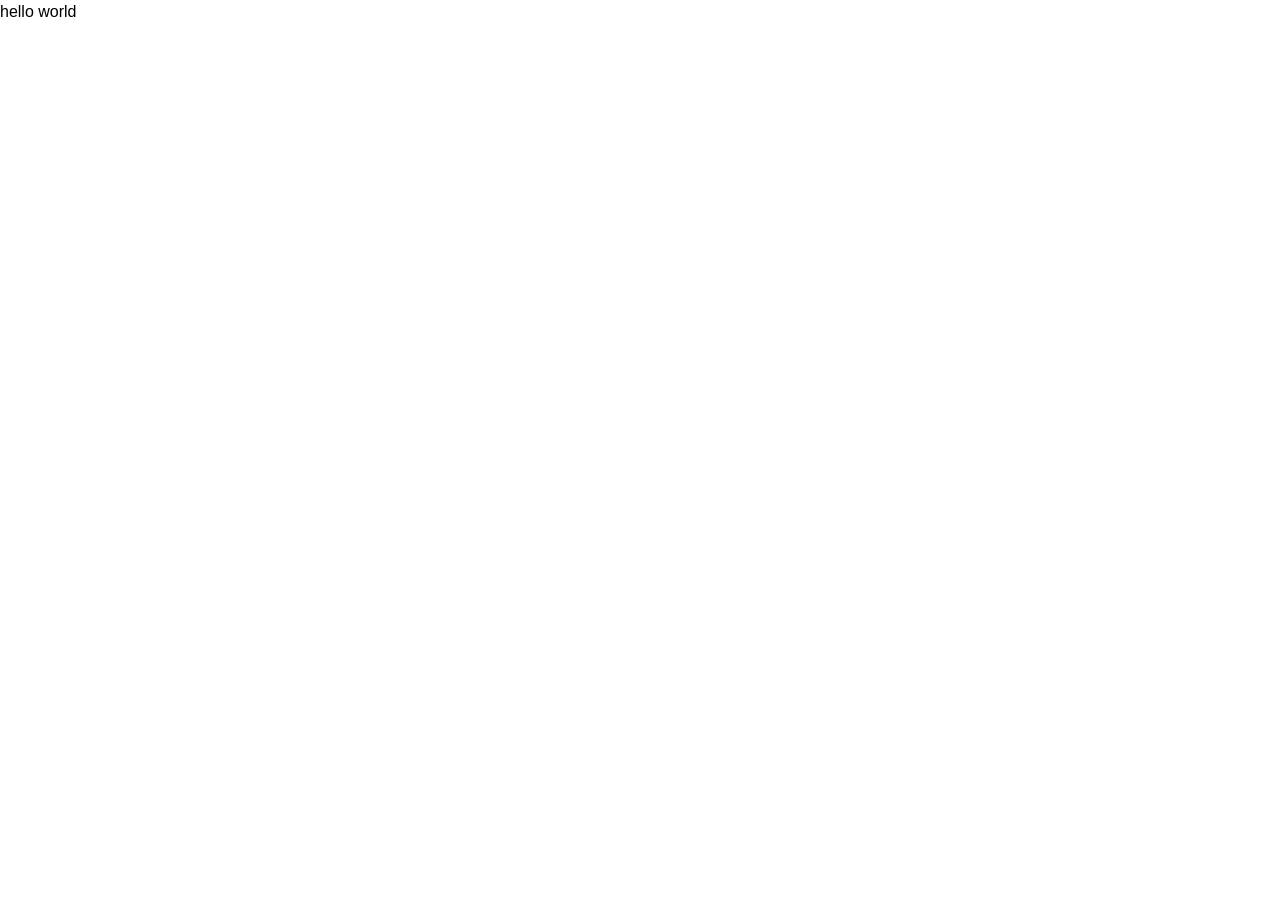
==== landing/index.html @ 3e76a667 "landing" ====
<!doctype html>
<html lang="en-US">
  <head>
    <meta charset="utf-8" />
    <meta name="viewport" content="width=device-width" />
    <title>voulr</title>
    <meta name="description" content="a lambda deployment tool" />
    <link rel="icon" href="favicon.ico" sizes="32x32" />
    <link rel="icon" href="favicon.svg" type="image/svg+xml" />
    <link href="styles/output.css" rel="stylesheet" />
  </head>
  <body>
    <h1>hello world</h1>
  </body>
</html>
---- landing/styles/output.css ----
/*! tailwindcss v4.3.3 | MIT License | https://tailwindcss.com */
@layer theme{:root,:host{--font-sans:-apple-system, BlinkMacSystemFont, "Segoe UI", Roboto, "Helvetica Neue", "Noto Sans", Arial, sans-serif, "Apple Color Emoji", "Segoe UI Emoji", "Segoe UI Symbol", "Noto Color Emoji";--font-mono:ui-monospace, SFMono-Regular, Menlo, Monaco, Consolas, "Liberation Mono", "Courier New", monospace;--default-font-family:var(--font-sans);--default-mono-font-family:var(--font-mono)}}@layer base{*,:after,:before,::backdrop{box-sizing:border-box;border:0 solid;margin:0;padding:0}::file-selector-button{box-sizing:border-box;border:0 solid;margin:0;padding:0}html,:host{-webkit-text-size-adjust:100%;tab-size:4;line-height:1.5;font-family:var(--default-font-family,-apple-system, BlinkMacSystemFont, "Segoe UI", Roboto, "Helvetica Neue", "Noto Sans", Arial, sans-serif, "Apple Color Emoji", "Segoe UI Emoji", "Segoe UI Symbol", "Noto Color Emoji");font-feature-settings:var(--default-font-feature-settings,normal);font-variation-settings:var(--default-font-variation-settings,normal);-webkit-tap-highlight-color:transparent}hr{height:0;color:inherit;border-top-width:1px}abbr:where([title]){-webkit-text-decoration:underline dotted;text-decoration:underline dotted}h1,h2,h3,h4,h5,h6{font-size:inherit;font-weight:inherit}a{color:inherit;-webkit-text-decoration:inherit;-webkit-text-decoration:inherit;-webkit-text-decoration:inherit;text-decoration:inherit}b,strong{font-weight:bolder}code,kbd,samp,pre{font-family:var(--default-mono-font-family,ui-monospace, SFMono-Regular, Menlo, Monaco, Consolas, "Liberation Mono", "Courier New", monospace);font-feature-settings:var(--default-mono-font-feature-settings,normal);font-variation-settings:var(--default-mono-font-variation-settings,normal);font-size:1em}small{font-size:80%}sub,sup{vertical-align:baseline;font-size:75%;line-height:0;position:relative}sub{bottom:-.25em}sup{top:-.5em}table{text-indent:0;border-color:inherit;border-collapse:collapse}:-moz-focusring:where(:not(iframe)){outline:auto}progress{vertical-align:baseline}summary{display:list-item}ol,ul,menu{list-style:none}img,svg,video,canvas,audio,iframe,embed,object{vertical-align:middle;display:block}img,video{max-width:100%;height:auto}button,input,select,optgroup,textarea{font:inherit;font-feature-settings:inherit;font-variation-settings:inherit;letter-spacing:inherit;color:inherit;opacity:1;background-color:#0000;border-radius:0}::file-selector-button{font:inherit;font-feature-settings:inherit;font-variation-settings:inherit;letter-spacing:inherit;color:inherit;opacity:1;background-color:#0000;border-radius:0}:where(select:is([multiple],[size])) optgroup{font-weight:bolder}:where(select:is([multiple],[size])) optgroup option{padding-inline-start:20px}::file-selector-button{margin-inline-end:4px}::placeholder{opacity:1}@supports (not ((-webkit-appearance:-apple-pay-button))) or (contain-intrinsic-size:1px){::placeholder{color:currentColor}@supports (color:color-mix(in lab, red, red)){::placeholder{color:color-mix(in oklab, currentcolor 50%, transparent)}}}textarea{resize:vertical}::-webkit-search-decoration{-webkit-appearance:none}::-webkit-date-and-time-value{min-height:1lh;text-align:inherit}::-webkit-datetime-edit{display:inline-flex}::-webkit-datetime-edit-fields-wrapper{padding:0}::-webkit-datetime-edit{padding-block:0}::-webkit-datetime-edit-year-field{padding-block:0}::-webkit-datetime-edit-month-field{padding-block:0}::-webkit-datetime-edit-day-field{padding-block:0}::-webkit-datetime-edit-hour-field{padding-block:0}::-webkit-datetime-edit-minute-field{padding-block:0}::-webkit-datetime-edit-second-field{padding-block:0}::-webkit-datetime-edit-millisecond-field{padding-block:0}::-webkit-datetime-edit-meridiem-field{padding-block:0}::-webkit-calendar-picker-indicator{line-height:1}:-moz-ui-invalid{box-shadow:none}button,input:where([type=button],[type=reset],[type=submit]){appearance:button}::file-selector-button{appearance:button}::-webkit-inner-spin-button{height:auto}::-webkit-outer-spin-button{height:auto}[hidden]:where(:not([hidden=until-found])){display:none!important}}@layer components,utilities;
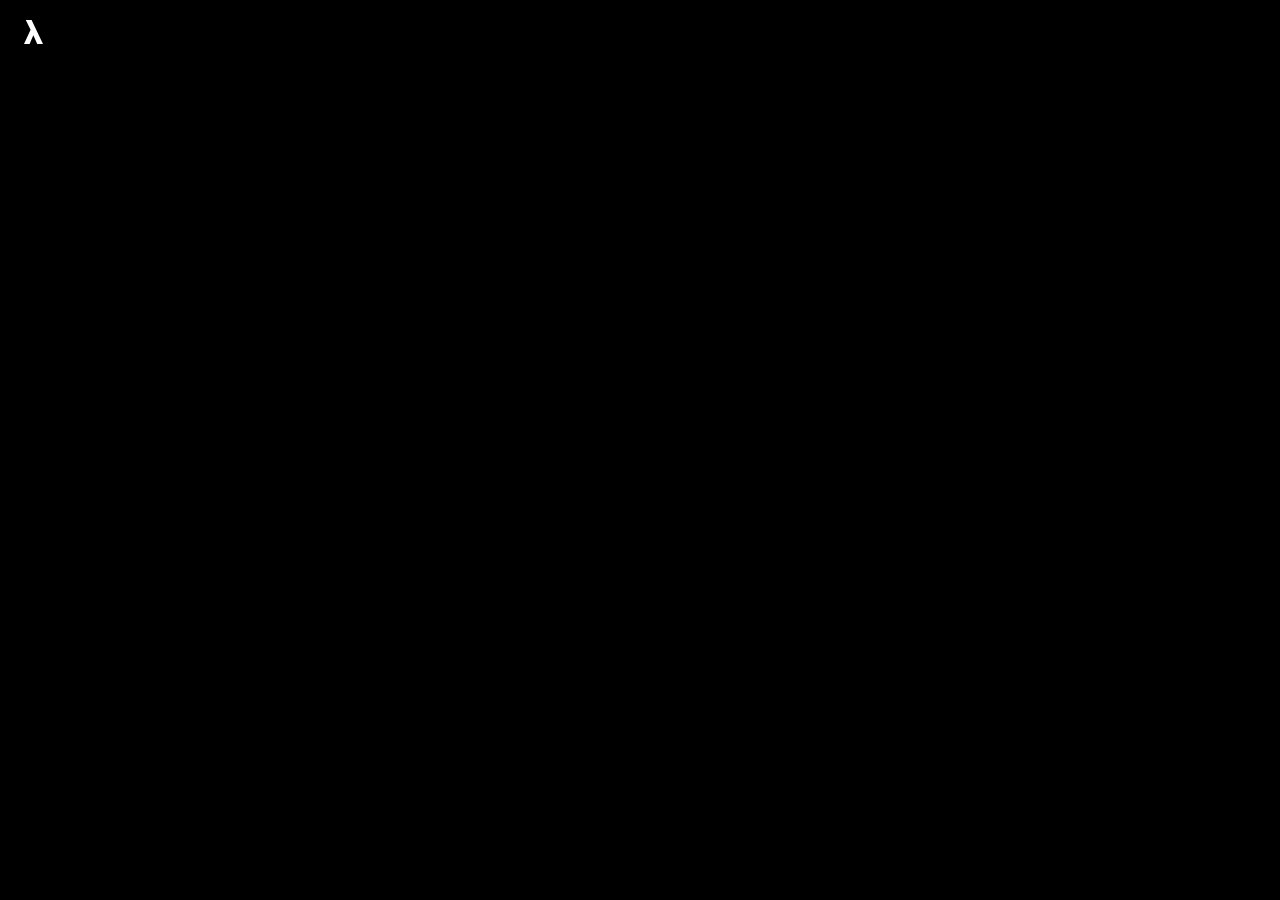
==== commit 7c7cf2c5: "header" ====
--- a/landing/index.html
+++ b/landing/index.html
@@ -10,6 +10,41 @@
     <link href="styles/output.css" rel="stylesheet" />
   </head>
   <body>
-    <h1>hello world</h1>
+    <div class="container mx-auto px-6 xl:max-w-7xl">
+      <header class="flex items-center justify-between py-5 flex-wrap relative">
+        <a href="index.html"><img src="assets/logomark.svg" alt="voulr" /></a>
+        <details
+          class="group contents details-content:w-full md:details-content:contents"
+        >
+          <summary
+            class="list-none [&::-webkit-details-marker]:hidden md:hidden"
+          >
+            <img src="assets/menu.svg" alt="menu" class="group-open:hidden" />
+            <img
+              src="assets/close.svg"
+              alt="close"
+              class="hidden group-open:block"
+            />
+          </summary>
+          <nav class="flex flex-col items-center gap-3 md:contents">
+            <div
+              class="contents md:flex gap-8 absolute left-1/2 -translate-x-1/2"
+            >
+              <a href="#" class="hover:text-voulr">pricing</a>
+              <a
+                href="https://github.com/niklasanesen/voulr"
+                class="hover:text-voulr"
+              >
+                repo
+              </a>
+              <a href="mailto:contact@voulr.com" class="hover:text-voulr">
+                contact
+              </a>
+            </div>
+            <a href="#" class="btn btn-primary duration-300">start now</a>
+          </nav>
+        </details>
+      </header>
+    </div>
   </body>
 </html>
--- a/landing/styles/output.css
+++ b/landing/styles/output.css
@@ -1,2 +1,2 @@
 /*! tailwindcss v4.3.3 | MIT License | https://tailwindcss.com */
-@layer theme{:root,:host{--font-sans:-apple-system, BlinkMacSystemFont, "Segoe UI", Roboto, "Helvetica Neue", "Noto Sans", Arial, sans-serif, "Apple Color Emoji", "Segoe UI Emoji", "Segoe UI Symbol", "Noto Color Emoji";--font-mono:ui-monospace, SFMono-Regular, Menlo, Monaco, Consolas, "Liberation Mono", "Courier New", monospace;--default-font-family:var(--font-sans);--default-mono-font-family:var(--font-mono)}}@layer base{*,:after,:before,::backdrop{box-sizing:border-box;border:0 solid;margin:0;padding:0}::file-selector-button{box-sizing:border-box;border:0 solid;margin:0;padding:0}html,:host{-webkit-text-size-adjust:100%;tab-size:4;line-height:1.5;font-family:var(--default-font-family,-apple-system, BlinkMacSystemFont, "Segoe UI", Roboto, "Helvetica Neue", "Noto Sans", Arial, sans-serif, "Apple Color Emoji", "Segoe UI Emoji", "Segoe UI Symbol", "Noto Color Emoji");font-feature-settings:var(--default-font-feature-settings,normal);font-variation-settings:var(--default-font-variation-settings,normal);-webkit-tap-highlight-color:transparent}hr{height:0;color:inherit;border-top-width:1px}abbr:where([title]){-webkit-text-decoration:underline dotted;text-decoration:underline dotted}h1,h2,h3,h4,h5,h6{font-size:inherit;font-weight:inherit}a{color:inherit;-webkit-text-decoration:inherit;-webkit-text-decoration:inherit;-webkit-text-decoration:inherit;text-decoration:inherit}b,strong{font-weight:bolder}code,kbd,samp,pre{font-family:var(--default-mono-font-family,ui-monospace, SFMono-Regular, Menlo, Monaco, Consolas, "Liberation Mono", "Courier New", monospace);font-feature-settings:var(--default-mono-font-feature-settings,normal);font-variation-settings:var(--default-mono-font-variation-settings,normal);font-size:1em}small{font-size:80%}sub,sup{vertical-align:baseline;font-size:75%;line-height:0;position:relative}sub{bottom:-.25em}sup{top:-.5em}table{text-indent:0;border-color:inherit;border-collapse:collapse}:-moz-focusring:where(:not(iframe)){outline:auto}progress{vertical-align:baseline}summary{display:list-item}ol,ul,menu{list-style:none}img,svg,video,canvas,audio,iframe,embed,object{vertical-align:middle;display:block}img,video{max-width:100%;height:auto}button,input,select,optgroup,textarea{font:inherit;font-feature-settings:inherit;font-variation-settings:inherit;letter-spacing:inherit;color:inherit;opacity:1;background-color:#0000;border-radius:0}::file-selector-button{font:inherit;font-feature-settings:inherit;font-variation-settings:inherit;letter-spacing:inherit;color:inherit;opacity:1;background-color:#0000;border-radius:0}:where(select:is([multiple],[size])) optgroup{font-weight:bolder}:where(select:is([multiple],[size])) optgroup option{padding-inline-start:20px}::file-selector-button{margin-inline-end:4px}::placeholder{opacity:1}@supports (not ((-webkit-appearance:-apple-pay-button))) or (contain-intrinsic-size:1px){::placeholder{color:currentColor}@supports (color:color-mix(in lab, red, red)){::placeholder{color:color-mix(in oklab, currentcolor 50%, transparent)}}}textarea{resize:vertical}::-webkit-search-decoration{-webkit-appearance:none}::-webkit-date-and-time-value{min-height:1lh;text-align:inherit}::-webkit-datetime-edit{display:inline-flex}::-webkit-datetime-edit-fields-wrapper{padding:0}::-webkit-datetime-edit{padding-block:0}::-webkit-datetime-edit-year-field{padding-block:0}::-webkit-datetime-edit-month-field{padding-block:0}::-webkit-datetime-edit-day-field{padding-block:0}::-webkit-datetime-edit-hour-field{padding-block:0}::-webkit-datetime-edit-minute-field{padding-block:0}::-webkit-datetime-edit-second-field{padding-block:0}::-webkit-datetime-edit-millisecond-field{padding-block:0}::-webkit-datetime-edit-meridiem-field{padding-block:0}::-webkit-calendar-picker-indicator{line-height:1}:-moz-ui-invalid{box-shadow:none}button,input:where([type=button],[type=reset],[type=submit]){appearance:button}::file-selector-button{appearance:button}::-webkit-inner-spin-button{height:auto}::-webkit-outer-spin-button{height:auto}[hidden]:where(:not([hidden=until-found])){display:none!important}}@layer components,utilities;+@layer properties{@supports (((-webkit-hyphens:none)) and (not (margin-trim:inline))) or ((-moz-orient:inline) and (not (color:rgb(from red r g b)))){*,:before,:after,::backdrop{--tw-translate-x:0;--tw-translate-y:0;--tw-translate-z:0;--tw-rotate-x:initial;--tw-rotate-y:initial;--tw-rotate-z:initial;--tw-skew-x:initial;--tw-skew-y:initial;--tw-duration:initial}}}@layer theme{:root,:host{--font-sans:-apple-system, BlinkMacSystemFont, "Segoe UI", Roboto, "Helvetica Neue", "Noto Sans", Arial, sans-serif, "Apple Color Emoji", "Segoe UI Emoji", "Segoe UI Symbol", "Noto Color Emoji";--font-mono:ui-monospace, SFMono-Regular, Menlo, Monaco, Consolas, "Liberation Mono", "Courier New", monospace;--color-black:#000;--color-white:#fff;--spacing:.25rem;--container-7xl:80rem;--radius-xl:.75rem;--default-transition-duration:.15s;--default-transition-timing-function:cubic-bezier(.4, 0, .2, 1);--default-font-family:var(--font-sans);--default-mono-font-family:var(--font-mono);--font-geist:"Geist", sans-serif;--color-voulr:#889bb0}}@layer base{*,:after,:before,::backdrop{box-sizing:border-box;border:0 solid;margin:0;padding:0}::file-selector-button{box-sizing:border-box;border:0 solid;margin:0;padding:0}html,:host{-webkit-text-size-adjust:100%;tab-size:4;line-height:1.5;font-family:var(--default-font-family,-apple-system, BlinkMacSystemFont, "Segoe UI", Roboto, "Helvetica Neue", "Noto Sans", Arial, sans-serif, "Apple Color Emoji", "Segoe UI Emoji", "Segoe UI Symbol", "Noto Color Emoji");font-feature-settings:var(--default-font-feature-settings,normal);font-variation-settings:var(--default-font-variation-settings,normal);-webkit-tap-highlight-color:transparent}hr{height:0;color:inherit;border-top-width:1px}abbr:where([title]){-webkit-text-decoration:underline dotted;text-decoration:underline dotted}h1,h2,h3,h4,h5,h6{font-size:inherit;font-weight:inherit}a{color:inherit;-webkit-text-decoration:inherit;-webkit-text-decoration:inherit;-webkit-text-decoration:inherit;text-decoration:inherit}b,strong{font-weight:bolder}code,kbd,samp,pre{font-family:var(--default-mono-font-family,ui-monospace, SFMono-Regular, Menlo, Monaco, Consolas, "Liberation Mono", "Courier New", monospace);font-feature-settings:var(--default-mono-font-feature-settings,normal);font-variation-settings:var(--default-mono-font-variation-settings,normal);font-size:1em}small{font-size:80%}sub,sup{vertical-align:baseline;font-size:75%;line-height:0;position:relative}sub{bottom:-.25em}sup{top:-.5em}table{text-indent:0;border-color:inherit;border-collapse:collapse}:-moz-focusring:where(:not(iframe)){outline:auto}progress{vertical-align:baseline}summary{display:list-item}ol,ul,menu{list-style:none}img,svg,video,canvas,audio,iframe,embed,object{vertical-align:middle;display:block}img,video{max-width:100%;height:auto}button,input,select,optgroup,textarea{font:inherit;font-feature-settings:inherit;font-variation-settings:inherit;letter-spacing:inherit;color:inherit;opacity:1;background-color:#0000;border-radius:0}::file-selector-button{font:inherit;font-feature-settings:inherit;font-variation-settings:inherit;letter-spacing:inherit;color:inherit;opacity:1;background-color:#0000;border-radius:0}:where(select:is([multiple],[size])) optgroup{font-weight:bolder}:where(select:is([multiple],[size])) optgroup option{padding-inline-start:20px}::file-selector-button{margin-inline-end:4px}::placeholder{opacity:1}@supports (not ((-webkit-appearance:-apple-pay-button))) or (contain-intrinsic-size:1px){::placeholder{color:currentColor}@supports (color:color-mix(in lab, red, red)){::placeholder{color:color-mix(in oklab, currentcolor 50%, transparent)}}}textarea{resize:vertical}::-webkit-search-decoration{-webkit-appearance:none}::-webkit-date-and-time-value{min-height:1lh;text-align:inherit}::-webkit-datetime-edit{display:inline-flex}::-webkit-datetime-edit-fields-wrapper{padding:0}::-webkit-datetime-edit{padding-block:0}::-webkit-datetime-edit-year-field{padding-block:0}::-webkit-datetime-edit-month-field{padding-block:0}::-webkit-datetime-edit-day-field{padding-block:0}::-webkit-datetime-edit-hour-field{padding-block:0}::-webkit-datetime-edit-minute-field{padding-block:0}::-webkit-datetime-edit-second-field{padding-block:0}::-webkit-datetime-edit-millisecond-field{padding-block:0}::-webkit-datetime-edit-meridiem-field{padding-block:0}::-webkit-calendar-picker-indicator{line-height:1}:-moz-ui-invalid{box-shadow:none}button,input:where([type=button],[type=reset],[type=submit]){appearance:button}::file-selector-button{appearance:button}::-webkit-inner-spin-button{height:auto}::-webkit-outer-spin-button{height:auto}[hidden]:where(:not([hidden=until-found])){display:none!important}body{background-color:var(--color-black);font-family:var(--font-geist);color:var(--color-white)}}@layer components{.btn{height:calc(var(--spacing) * 8);border-radius:var(--radius-xl);padding-inline:calc(var(--spacing) * 4);white-space:nowrap;transition-property:color,background-color,border-color,outline-color,text-decoration-color,fill,stroke,--tw-gradient-from,--tw-gradient-via,--tw-gradient-to;transition-timing-function:var(--tw-ease,var(--default-transition-timing-function));transition-duration:var(--tw-duration,var(--default-transition-duration));flex-shrink:0;justify-content:center;align-items:center;display:inline-flex}.btn-primary{background-color:var(--color-white);color:var(--color-black)}@media (hover:hover){.btn-primary:hover{background-color:var(--color-voulr)}}}@layer utilities{.absolute{position:absolute}.relative{position:relative}.left-1\/2{left:50%}.container{width:100%}@media (min-width:40rem){.container{max-width:40rem}}@media (min-width:48rem){.container{max-width:48rem}}@media (min-width:64rem){.container{max-width:64rem}}@media (min-width:80rem){.container{max-width:80rem}}@media (min-width:96rem){.container{max-width:96rem}}.mx-auto{margin-inline:auto}.contents{display:contents}.flex{display:flex}.hidden{display:none}.-translate-x-1\/2{--tw-translate-x:calc(calc(1 / 2 * 100%) * -1);translate:var(--tw-translate-x) var(--tw-translate-y)}.transform{transform:var(--tw-rotate-x,) var(--tw-rotate-y,) var(--tw-rotate-z,) var(--tw-skew-x,) var(--tw-skew-y,)}.list-none{list-style-type:none}.flex-col{flex-direction:column}.flex-wrap{flex-wrap:wrap}.items-center{align-items:center}.justify-between{justify-content:space-between}.gap-3{gap:calc(var(--spacing) * 3)}.gap-8{gap:calc(var(--spacing) * 8)}.px-6{padding-inline:calc(var(--spacing) * 6)}.py-5{padding-block:calc(var(--spacing) * 5)}.duration-300{--tw-duration:.3s;transition-duration:.3s}.group-open\:block:is(:where(.group):is([open],:popover-open,:open) *){display:block}.group-open\:hidden:is(:where(.group):is([open],:popover-open,:open) *){display:none}.details-content\:w-full::details-content{width:100%}@media (hover:hover){.hover\:text-voulr:hover{color:var(--color-voulr)}}@media (min-width:48rem){.md\:contents{display:contents}.md\:flex{display:flex}.md\:hidden{display:none}.md\:details-content\:contents::details-content{display:contents}}@media (min-width:80rem){.xl\:max-w-7xl{max-width:var(--container-7xl)}}.\[\&\:\:-webkit-details-marker\]\:hidden::-webkit-details-marker{display:none}}@font-face{font-family:Geist;font-style:normal;font-weight:100 900;font-display:swap;src:url(../fonts/Geist.woff2)format("woff2")}@property --tw-translate-x{syntax:"*";inherits:false;initial-value:0}@property --tw-translate-y{syntax:"*";inherits:false;initial-value:0}@property --tw-translate-z{syntax:"*";inherits:false;initial-value:0}@property --tw-rotate-x{syntax:"*";inherits:false}@property --tw-rotate-y{syntax:"*";inherits:false}@property --tw-rotate-z{syntax:"*";inherits:false}@property --tw-skew-x{syntax:"*";inherits:false}@property --tw-skew-y{syntax:"*";inherits:false}@property --tw-duration{syntax:"*";inherits:false}
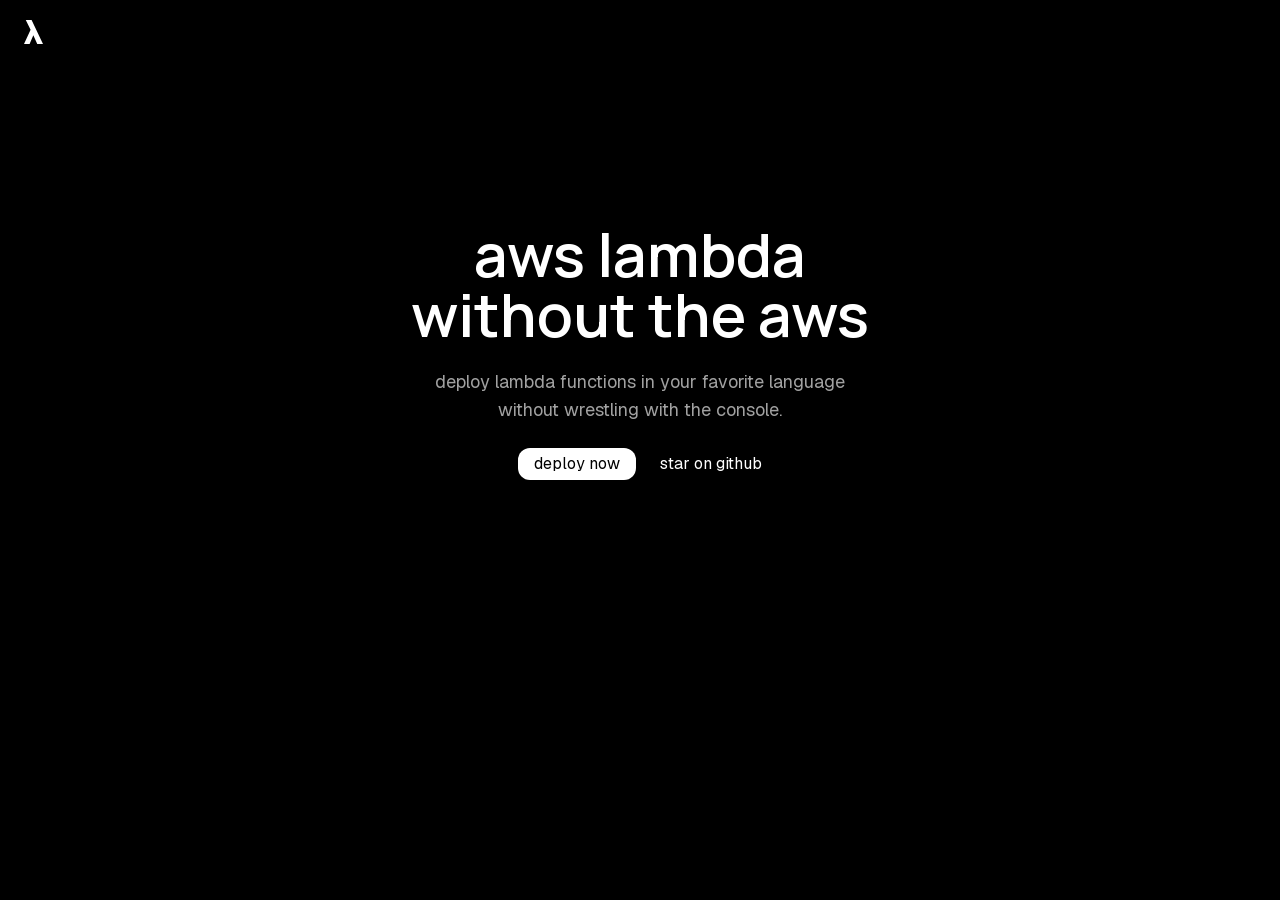
==== commit 970af4ab: "hero" ====
--- a/landing/index.html
+++ b/landing/index.html
@@ -45,6 +45,35 @@
           </nav>
         </details>
       </header>
+      <main>
+        <div class="py-40">
+          <div class="flex flex-col items-center gap-6">
+            <h1
+              class="font-manrope font-semibold text-center text-4xl md:text-5xl lg:text-6xl"
+            >
+              aws lambda<br />
+              without the aws
+            </h1>
+            <p
+              class="text-center text-pretty max-w-md lg:text-lg text-neutral-400"
+            >
+              deploy lambda functions in your favorite language without
+              wrestling with the console.
+            </p>
+            <div
+              class="flex items-center gap-x-6 flex-wrap justify-center gap-y-3"
+            >
+              <a href="#" class="btn btn-primary duration-300">deploy now</a>
+              <a
+                href="https://github.com/niklasanesen/voulr"
+                class="hover:text-voulr"
+              >
+                star on github
+              </a>
+            </div>
+          </div>
+        </div>
+      </main>
     </div>
   </body>
 </html>
--- a/landing/styles/output.css
+++ b/landing/styles/output.css
@@ -1,2 +1,2 @@
 /*! tailwindcss v4.3.3 | MIT License | https://tailwindcss.com */
-@layer properties{@supports (((-webkit-hyphens:none)) and (not (margin-trim:inline))) or ((-moz-orient:inline) and (not (color:rgb(from red r g b)))){*,:before,:after,::backdrop{--tw-translate-x:0;--tw-translate-y:0;--tw-translate-z:0;--tw-rotate-x:initial;--tw-rotate-y:initial;--tw-rotate-z:initial;--tw-skew-x:initial;--tw-skew-y:initial;--tw-duration:initial}}}@layer theme{:root,:host{--font-sans:-apple-system, BlinkMacSystemFont, "Segoe UI", Roboto, "Helvetica Neue", "Noto Sans", Arial, sans-serif, "Apple Color Emoji", "Segoe UI Emoji", "Segoe UI Symbol", "Noto Color Emoji";--font-mono:ui-monospace, SFMono-Regular, Menlo, Monaco, Consolas, "Liberation Mono", "Courier New", monospace;--color-black:#000;--color-white:#fff;--spacing:.25rem;--container-7xl:80rem;--radius-xl:.75rem;--default-transition-duration:.15s;--default-transition-timing-function:cubic-bezier(.4, 0, .2, 1);--default-font-family:var(--font-sans);--default-mono-font-family:var(--font-mono);--font-geist:"Geist", sans-serif;--color-voulr:#889bb0}}@layer base{*,:after,:before,::backdrop{box-sizing:border-box;border:0 solid;margin:0;padding:0}::file-selector-button{box-sizing:border-box;border:0 solid;margin:0;padding:0}html,:host{-webkit-text-size-adjust:100%;tab-size:4;line-height:1.5;font-family:var(--default-font-family,-apple-system, BlinkMacSystemFont, "Segoe UI", Roboto, "Helvetica Neue", "Noto Sans", Arial, sans-serif, "Apple Color Emoji", "Segoe UI Emoji", "Segoe UI Symbol", "Noto Color Emoji");font-feature-settings:var(--default-font-feature-settings,normal);font-variation-settings:var(--default-font-variation-settings,normal);-webkit-tap-highlight-color:transparent}hr{height:0;color:inherit;border-top-width:1px}abbr:where([title]){-webkit-text-decoration:underline dotted;text-decoration:underline dotted}h1,h2,h3,h4,h5,h6{font-size:inherit;font-weight:inherit}a{color:inherit;-webkit-text-decoration:inherit;-webkit-text-decoration:inherit;-webkit-text-decoration:inherit;text-decoration:inherit}b,strong{font-weight:bolder}code,kbd,samp,pre{font-family:var(--default-mono-font-family,ui-monospace, SFMono-Regular, Menlo, Monaco, Consolas, "Liberation Mono", "Courier New", monospace);font-feature-settings:var(--default-mono-font-feature-settings,normal);font-variation-settings:var(--default-mono-font-variation-settings,normal);font-size:1em}small{font-size:80%}sub,sup{vertical-align:baseline;font-size:75%;line-height:0;position:relative}sub{bottom:-.25em}sup{top:-.5em}table{text-indent:0;border-color:inherit;border-collapse:collapse}:-moz-focusring:where(:not(iframe)){outline:auto}progress{vertical-align:baseline}summary{display:list-item}ol,ul,menu{list-style:none}img,svg,video,canvas,audio,iframe,embed,object{vertical-align:middle;display:block}img,video{max-width:100%;height:auto}button,input,select,optgroup,textarea{font:inherit;font-feature-settings:inherit;font-variation-settings:inherit;letter-spacing:inherit;color:inherit;opacity:1;background-color:#0000;border-radius:0}::file-selector-button{font:inherit;font-feature-settings:inherit;font-variation-settings:inherit;letter-spacing:inherit;color:inherit;opacity:1;background-color:#0000;border-radius:0}:where(select:is([multiple],[size])) optgroup{font-weight:bolder}:where(select:is([multiple],[size])) optgroup option{padding-inline-start:20px}::file-selector-button{margin-inline-end:4px}::placeholder{opacity:1}@supports (not ((-webkit-appearance:-apple-pay-button))) or (contain-intrinsic-size:1px){::placeholder{color:currentColor}@supports (color:color-mix(in lab, red, red)){::placeholder{color:color-mix(in oklab, currentcolor 50%, transparent)}}}textarea{resize:vertical}::-webkit-search-decoration{-webkit-appearance:none}::-webkit-date-and-time-value{min-height:1lh;text-align:inherit}::-webkit-datetime-edit{display:inline-flex}::-webkit-datetime-edit-fields-wrapper{padding:0}::-webkit-datetime-edit{padding-block:0}::-webkit-datetime-edit-year-field{padding-block:0}::-webkit-datetime-edit-month-field{padding-block:0}::-webkit-datetime-edit-day-field{padding-block:0}::-webkit-datetime-edit-hour-field{padding-block:0}::-webkit-datetime-edit-minute-field{padding-block:0}::-webkit-datetime-edit-second-field{padding-block:0}::-webkit-datetime-edit-millisecond-field{padding-block:0}::-webkit-datetime-edit-meridiem-field{padding-block:0}::-webkit-calendar-picker-indicator{line-height:1}:-moz-ui-invalid{box-shadow:none}button,input:where([type=button],[type=reset],[type=submit]){appearance:button}::file-selector-button{appearance:button}::-webkit-inner-spin-button{height:auto}::-webkit-outer-spin-button{height:auto}[hidden]:where(:not([hidden=until-found])){display:none!important}body{background-color:var(--color-black);font-family:var(--font-geist);color:var(--color-white)}}@layer components{.btn{height:calc(var(--spacing) * 8);border-radius:var(--radius-xl);padding-inline:calc(var(--spacing) * 4);white-space:nowrap;transition-property:color,background-color,border-color,outline-color,text-decoration-color,fill,stroke,--tw-gradient-from,--tw-gradient-via,--tw-gradient-to;transition-timing-function:var(--tw-ease,var(--default-transition-timing-function));transition-duration:var(--tw-duration,var(--default-transition-duration));flex-shrink:0;justify-content:center;align-items:center;display:inline-flex}.btn-primary{background-color:var(--color-white);color:var(--color-black)}@media (hover:hover){.btn-primary:hover{background-color:var(--color-voulr)}}}@layer utilities{.absolute{position:absolute}.relative{position:relative}.left-1\/2{left:50%}.container{width:100%}@media (min-width:40rem){.container{max-width:40rem}}@media (min-width:48rem){.container{max-width:48rem}}@media (min-width:64rem){.container{max-width:64rem}}@media (min-width:80rem){.container{max-width:80rem}}@media (min-width:96rem){.container{max-width:96rem}}.mx-auto{margin-inline:auto}.contents{display:contents}.flex{display:flex}.hidden{display:none}.-translate-x-1\/2{--tw-translate-x:calc(calc(1 / 2 * 100%) * -1);translate:var(--tw-translate-x) var(--tw-translate-y)}.transform{transform:var(--tw-rotate-x,) var(--tw-rotate-y,) var(--tw-rotate-z,) var(--tw-skew-x,) var(--tw-skew-y,)}.list-none{list-style-type:none}.flex-col{flex-direction:column}.flex-wrap{flex-wrap:wrap}.items-center{align-items:center}.justify-between{justify-content:space-between}.gap-3{gap:calc(var(--spacing) * 3)}.gap-8{gap:calc(var(--spacing) * 8)}.px-6{padding-inline:calc(var(--spacing) * 6)}.py-5{padding-block:calc(var(--spacing) * 5)}.duration-300{--tw-duration:.3s;transition-duration:.3s}.group-open\:block:is(:where(.group):is([open],:popover-open,:open) *){display:block}.group-open\:hidden:is(:where(.group):is([open],:popover-open,:open) *){display:none}.details-content\:w-full::details-content{width:100%}@media (hover:hover){.hover\:text-voulr:hover{color:var(--color-voulr)}}@media (min-width:48rem){.md\:contents{display:contents}.md\:flex{display:flex}.md\:hidden{display:none}.md\:details-content\:contents::details-content{display:contents}}@media (min-width:80rem){.xl\:max-w-7xl{max-width:var(--container-7xl)}}.\[\&\:\:-webkit-details-marker\]\:hidden::-webkit-details-marker{display:none}}@font-face{font-family:Geist;font-style:normal;font-weight:100 900;font-display:swap;src:url(../fonts/Geist.woff2)format("woff2")}@property --tw-translate-x{syntax:"*";inherits:false;initial-value:0}@property --tw-translate-y{syntax:"*";inherits:false;initial-value:0}@property --tw-translate-z{syntax:"*";inherits:false;initial-value:0}@property --tw-rotate-x{syntax:"*";inherits:false}@property --tw-rotate-y{syntax:"*";inherits:false}@property --tw-rotate-z{syntax:"*";inherits:false}@property --tw-skew-x{syntax:"*";inherits:false}@property --tw-skew-y{syntax:"*";inherits:false}@property --tw-duration{syntax:"*";inherits:false}+@layer properties{@supports (((-webkit-hyphens:none)) and (not (margin-trim:inline))) or ((-moz-orient:inline) and (not (color:rgb(from red r g b)))){*,:before,:after,::backdrop{--tw-translate-x:0;--tw-translate-y:0;--tw-translate-z:0;--tw-rotate-x:initial;--tw-rotate-y:initial;--tw-rotate-z:initial;--tw-skew-x:initial;--tw-skew-y:initial;--tw-font-weight:initial;--tw-duration:initial}}}@layer theme{:root,:host{--font-sans:-apple-system, BlinkMacSystemFont, "Segoe UI", Roboto, "Helvetica Neue", "Noto Sans", Arial, sans-serif, "Apple Color Emoji", "Segoe UI Emoji", "Segoe UI Symbol", "Noto Color Emoji";--font-mono:ui-monospace, SFMono-Regular, Menlo, Monaco, Consolas, "Liberation Mono", "Courier New", monospace;--color-neutral-400:oklch(70.8% 0 none);--color-neutral-500:oklch(55.6% 0 none);--color-neutral-600:oklch(43.9% 0 none);--color-black:#000;--color-white:#fff;--spacing:.25rem;--container-md:28rem;--container-7xl:80rem;--text-lg:1.125rem;--text-lg--line-height:calc(1.75 / 1.125);--text-4xl:2.25rem;--text-4xl--line-height:calc(2.5 / 2.25);--text-5xl:3rem;--text-5xl--line-height:1;--text-6xl:3.75rem;--text-6xl--line-height:1;--font-weight-semibold:600;--radius-xl:.75rem;--default-transition-duration:.15s;--default-transition-timing-function:cubic-bezier(.4, 0, .2, 1);--default-font-family:var(--font-sans);--default-mono-font-family:var(--font-mono);--font-geist:"Geist", sans-serif;--color-voulr:#889bb0;--font-manrope:"Manrope", sans-serif}}@layer base{*,:after,:before,::backdrop{box-sizing:border-box;border:0 solid;margin:0;padding:0}::file-selector-button{box-sizing:border-box;border:0 solid;margin:0;padding:0}html,:host{-webkit-text-size-adjust:100%;tab-size:4;line-height:1.5;font-family:var(--default-font-family,-apple-system, BlinkMacSystemFont, "Segoe UI", Roboto, "Helvetica Neue", "Noto Sans", Arial, sans-serif, "Apple Color Emoji", "Segoe UI Emoji", "Segoe UI Symbol", "Noto Color Emoji");font-feature-settings:var(--default-font-feature-settings,normal);font-variation-settings:var(--default-font-variation-settings,normal);-webkit-tap-highlight-color:transparent}hr{height:0;color:inherit;border-top-width:1px}abbr:where([title]){-webkit-text-decoration:underline dotted;text-decoration:underline dotted}h1,h2,h3,h4,h5,h6{font-size:inherit;font-weight:inherit}a{color:inherit;-webkit-text-decoration:inherit;-webkit-text-decoration:inherit;-webkit-text-decoration:inherit;text-decoration:inherit}b,strong{font-weight:bolder}code,kbd,samp,pre{font-family:var(--default-mono-font-family,ui-monospace, SFMono-Regular, Menlo, Monaco, Consolas, "Liberation Mono", "Courier New", monospace);font-feature-settings:var(--default-mono-font-feature-settings,normal);font-variation-settings:var(--default-mono-font-variation-settings,normal);font-size:1em}small{font-size:80%}sub,sup{vertical-align:baseline;font-size:75%;line-height:0;position:relative}sub{bottom:-.25em}sup{top:-.5em}table{text-indent:0;border-color:inherit;border-collapse:collapse}:-moz-focusring:where(:not(iframe)){outline:auto}progress{vertical-align:baseline}summary{display:list-item}ol,ul,menu{list-style:none}img,svg,video,canvas,audio,iframe,embed,object{vertical-align:middle;display:block}img,video{max-width:100%;height:auto}button,input,select,optgroup,textarea{font:inherit;font-feature-settings:inherit;font-variation-settings:inherit;letter-spacing:inherit;color:inherit;opacity:1;background-color:#0000;border-radius:0}::file-selector-button{font:inherit;font-feature-settings:inherit;font-variation-settings:inherit;letter-spacing:inherit;color:inherit;opacity:1;background-color:#0000;border-radius:0}:where(select:is([multiple],[size])) optgroup{font-weight:bolder}:where(select:is([multiple],[size])) optgroup option{padding-inline-start:20px}::file-selector-button{margin-inline-end:4px}::placeholder{opacity:1}@supports (not ((-webkit-appearance:-apple-pay-button))) or (contain-intrinsic-size:1px){::placeholder{color:currentColor}@supports (color:color-mix(in lab, red, red)){::placeholder{color:color-mix(in oklab, currentcolor 50%, transparent)}}}textarea{resize:vertical}::-webkit-search-decoration{-webkit-appearance:none}::-webkit-date-and-time-value{min-height:1lh;text-align:inherit}::-webkit-datetime-edit{display:inline-flex}::-webkit-datetime-edit-fields-wrapper{padding:0}::-webkit-datetime-edit{padding-block:0}::-webkit-datetime-edit-year-field{padding-block:0}::-webkit-datetime-edit-month-field{padding-block:0}::-webkit-datetime-edit-day-field{padding-block:0}::-webkit-datetime-edit-hour-field{padding-block:0}::-webkit-datetime-edit-minute-field{padding-block:0}::-webkit-datetime-edit-second-field{padding-block:0}::-webkit-datetime-edit-millisecond-field{padding-block:0}::-webkit-datetime-edit-meridiem-field{padding-block:0}::-webkit-calendar-picker-indicator{line-height:1}:-moz-ui-invalid{box-shadow:none}button,input:where([type=button],[type=reset],[type=submit]){appearance:button}::file-selector-button{appearance:button}::-webkit-inner-spin-button{height:auto}::-webkit-outer-spin-button{height:auto}[hidden]:where(:not([hidden=until-found])){display:none!important}body{background-color:var(--color-black);font-family:var(--font-geist);color:var(--color-white)}}@layer components{.btn{height:calc(var(--spacing) * 8);border-radius:var(--radius-xl);padding-inline:calc(var(--spacing) * 4);white-space:nowrap;transition-property:color,background-color,border-color,outline-color,text-decoration-color,fill,stroke,--tw-gradient-from,--tw-gradient-via,--tw-gradient-to;transition-timing-function:var(--tw-ease,var(--default-transition-timing-function));transition-duration:var(--tw-duration,var(--default-transition-duration));flex-shrink:0;justify-content:center;align-items:center;display:inline-flex}.btn-primary{background-color:var(--color-white);color:var(--color-black)}@media (hover:hover){.btn-primary:hover{background-color:var(--color-voulr)}}}@layer utilities{.absolute{position:absolute}.relative{position:relative}.left-1\/2{left:50%}.container{width:100%}@media (min-width:40rem){.container{max-width:40rem}}@media (min-width:48rem){.container{max-width:48rem}}@media (min-width:64rem){.container{max-width:64rem}}@media (min-width:80rem){.container{max-width:80rem}}@media (min-width:96rem){.container{max-width:96rem}}.mx-auto{margin-inline:auto}.contents{display:contents}.flex{display:flex}.hidden{display:none}.max-w-md{max-width:var(--container-md)}.-translate-x-1\/2{--tw-translate-x:calc(calc(1 / 2 * 100%) * -1);translate:var(--tw-translate-x) var(--tw-translate-y)}.transform{transform:var(--tw-rotate-x,) var(--tw-rotate-y,) var(--tw-rotate-z,) var(--tw-skew-x,) var(--tw-skew-y,)}.list-none{list-style-type:none}.flex-col{flex-direction:column}.flex-wrap{flex-wrap:wrap}.items-center{align-items:center}.justify-between{justify-content:space-between}.justify-center{justify-content:center}.gap-3{gap:calc(var(--spacing) * 3)}.gap-6{gap:calc(var(--spacing) * 6)}.gap-8{gap:calc(var(--spacing) * 8)}.gap-x-6{column-gap:calc(var(--spacing) * 6)}.gap-y-3{row-gap:calc(var(--spacing) * 3)}.px-6{padding-inline:calc(var(--spacing) * 6)}.py-5{padding-block:calc(var(--spacing) * 5)}.py-40{padding-block:calc(var(--spacing) * 40)}.text-center{text-align:center}.font-manrope{font-family:var(--font-manrope)}.text-4xl{font-size:var(--text-4xl);line-height:var(--tw-leading,var(--text-4xl--line-height))}.font-semibold{--tw-font-weight:var(--font-weight-semibold);font-weight:var(--font-weight-semibold)}.text-pretty{text-wrap:pretty}.text-neutral-400{color:var(--color-neutral-400)}.duration-300{--tw-duration:.3s;transition-duration:.3s}.group-open\:block:is(:where(.group):is([open],:popover-open,:open) *){display:block}.group-open\:hidden:is(:where(.group):is([open],:popover-open,:open) *){display:none}.details-content\:w-full::details-content{width:100%}@media (hover:hover){.hover\:text-voulr:hover{color:var(--color-voulr)}}@media (min-width:48rem){.md\:contents{display:contents}.md\:flex{display:flex}.md\:hidden{display:none}.md\:text-5xl{font-size:var(--text-5xl);line-height:var(--tw-leading,var(--text-5xl--line-height))}.md\:details-content\:contents::details-content{display:contents}}@media (min-width:64rem){.lg\:text-6xl{font-size:var(--text-6xl);line-height:var(--tw-leading,var(--text-6xl--line-height))}.lg\:text-lg{font-size:var(--text-lg);line-height:var(--tw-leading,var(--text-lg--line-height))}}@media (min-width:80rem){.xl\:max-w-7xl{max-width:var(--container-7xl)}}.\[\&\:\:-webkit-details-marker\]\:hidden::-webkit-details-marker{display:none}}@font-face{font-family:Geist;font-style:normal;font-weight:100 900;font-display:swap;src:url(../fonts/Geist.woff2)format("woff2")}@font-face{font-family:Manrope;font-style:normal;font-weight:200 800;font-display:swap;src:url(../fonts/Manrope.woff2)format("woff2")}@property --tw-translate-x{syntax:"*";inherits:false;initial-value:0}@property --tw-translate-y{syntax:"*";inherits:false;initial-value:0}@property --tw-translate-z{syntax:"*";inherits:false;initial-value:0}@property --tw-rotate-x{syntax:"*";inherits:false}@property --tw-rotate-y{syntax:"*";inherits:false}@property --tw-rotate-z{syntax:"*";inherits:false}@property --tw-skew-x{syntax:"*";inherits:false}@property --tw-skew-y{syntax:"*";inherits:false}@property --tw-font-weight{syntax:"*";inherits:false}@property --tw-duration{syntax:"*";inherits:false}
